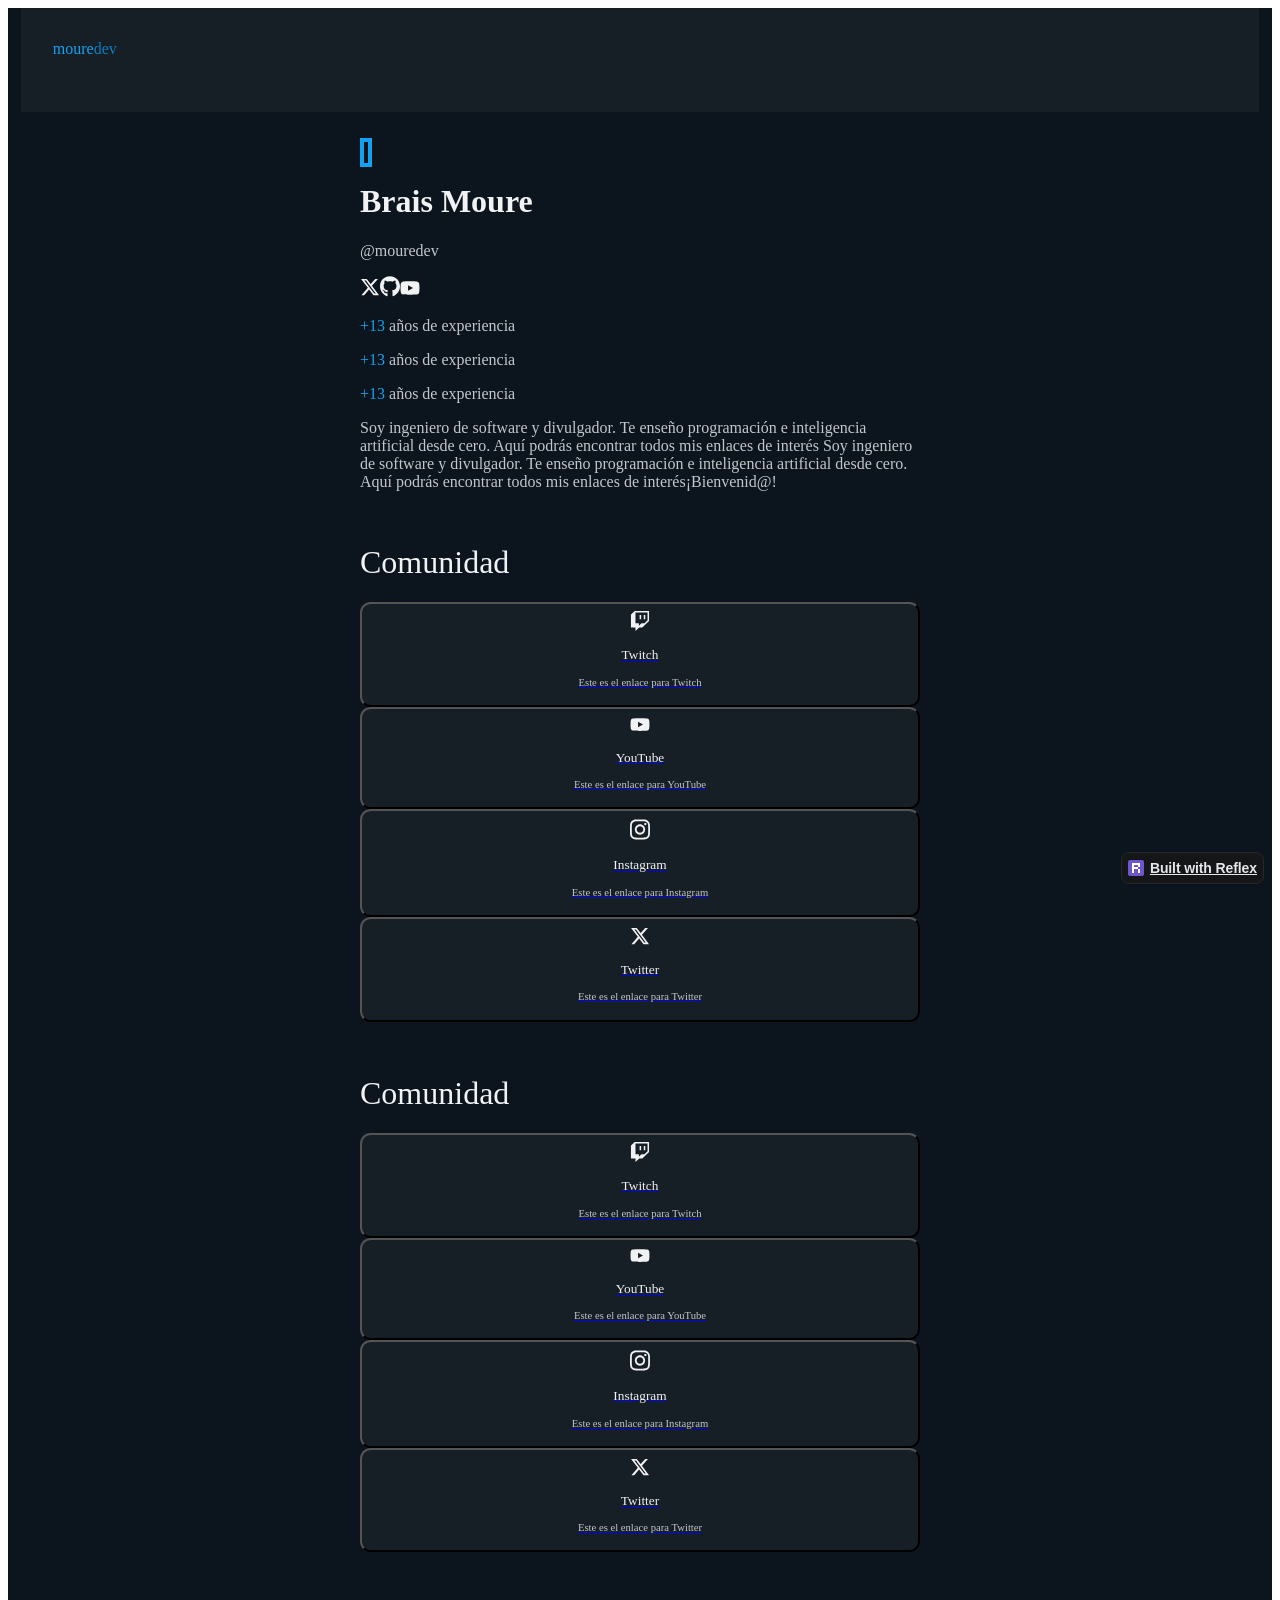
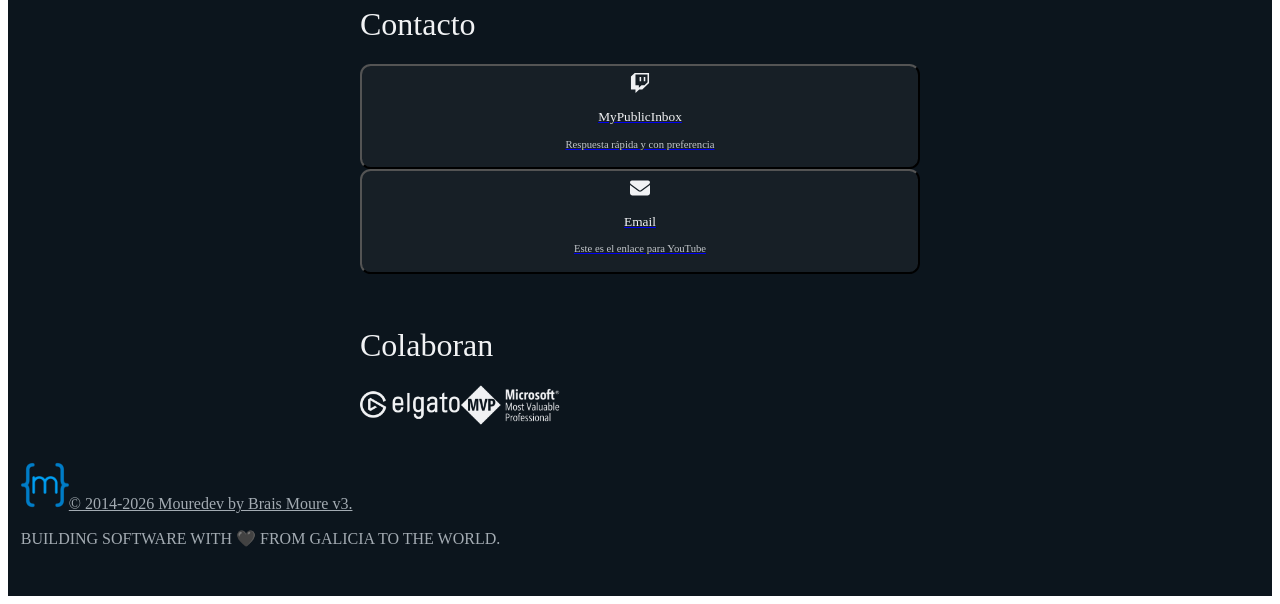
==== public/index.html @ d00608e5 "terminado frontend" ====
<!DOCTYPE html><html lang="en"><head><meta charSet="utf-8"/><meta content="width=device-width, initial-scale=1" name="viewport"/><link rel="preload" as="image" href="icons/x.svg"/><link rel="preload" as="image" href="icons/github.svg"/><link rel="preload" as="image" href="icons/youtube.svg"/><link rel="preload" as="image" href="icons/twitch.svg"/><link rel="preload" as="image" href="icons/instagram.svg"/><link rel="preload" as="image" href="icons/email.svg"/><link rel="preload" as="image" href="elgato.png"/><link rel="preload" as="image" href="mvp.png"/><link rel="preload" as="image" href="favicon.ico"/><title>MoureDev | Te enseño programación y desarrollo de software</title><meta content="Soy ingeniero de software y divulgador. Te enseño programación e inteligencia artificial desde cero. Aquí podrás encontrar todos mis enlaces de interés ¡Bienvenid@!" name="description"/><meta content="avatar.jpg" property="og:image"/><link rel="modulepreload" href="/assets/manifest-de9498f1.js"/><link rel="modulepreload" href="/assets/entry.client-BspSxdqQ.js"/><link rel="modulepreload" href="/assets/rolldown-runtime-QTnfLwEv.js"/><link rel="modulepreload" href="/assets/chunk-5KNZJZUH-q9CrfzJj.js"/><link rel="modulepreload" href="/assets/react-dom-BMLdQIDf.js"/><link rel="modulepreload" href="/assets/root-DQnxYzXr.js"/><link rel="modulepreload" href="/assets/reflex-env-BVGF6eGS.js"/><link rel="modulepreload" href="/assets/emotion-react.browser.esm-bMFs3m-n.js"/><link rel="modulepreload" href="/assets/esm-BEdqOFcd.js"/><link rel="modulepreload" href="/assets/_index-Cy2AO0eD.js"/><script>
// Only run in browser environment, not during SSR
if (typeof document !== 'undefined') {
    try {
        const theme = localStorage.getItem("theme") || 'system';
        const systemPreference = window.matchMedia("(prefers-color-scheme: dark)").matches ? "dark" : "light";
        const resolvedTheme = theme === "system" ? systemPreference : theme;

        // Apply theme immediately - blocks until complete
        // Use classList to avoid overwriting other classes
        document.documentElement.classList.remove("light", "dark");
        document.documentElement.classList.add(resolvedTheme);
        document.documentElement.style.colorScheme = resolvedTheme;

    } catch (e) {
        // Fallback to system preference on any error (resolve "system" to actual theme)
        const fallbackTheme = window.matchMedia("(prefers-color-scheme: dark)").matches ? "dark" : "light";
        document.documentElement.classList.remove("light", "dark");
        document.documentElement.classList.add(fallbackTheme);
        document.documentElement.style.colorScheme = fallbackTheme;
    }
}
</script><link href="/assets/__reflex_global_styles-RSIGt8oS.css" rel="stylesheet" type="text/css"/></head><body><section aria-label="Notifications alt+T" tabindex="-1" aria-live="polite" aria-relevant="additions text" aria-atomic="false"></section><style data-emotion="css sc79js">.css-sc79js{font-family:Poppins;--default-font-family:Poppins;font-weight:300;background-color:#0C151D;}</style><div data-is-root-theme="true" data-accent-color="blue" data-gray-color="slate" data-has-background="true" data-panel-background="translucent" data-radius="medium" data-scaling="100%" class="radix-themes css-sc79js"><style data-emotion="css 17rg0dp">.css-17rg0dp{position:fixed;width:100vw;height:0;}</style><div title="Connection Error: " class="css-17rg0dp"></div><style data-emotion="css 1ws4qe0">.css-1ws4qe0{padding-bottom:2em;-webkit-padding-start:0.8em;padding-inline-start:0.8em;-webkit-padding-end:0.8em;padding-inline-end:0.8em;}</style><div class="rt-Box css-1ws4qe0"><style data-emotion="css 1q0523c">.css-1q0523c{position:-webkit-sticky;position:sticky;background:#171F26;-webkit-padding-start:2em;padding-inline-start:2em;-webkit-padding-end:2em;padding-inline-end:2em;padding-top:1em;padding-bottom:1em;z-index:999;top:0;}</style><div class="rt-Flex rt-r-fd-row rt-r-ai-start rt-r-gap-3 rx-Stack css-1q0523c"><style data-emotion="css 9vaekg">.css-9vaekg{height:40px;color:#14A1F0;font-family:Comfortaa;--default-font-family:Comfortaa;-font-weight:500;}</style><p class="rt-Text rt-r-size-7 css-9vaekg">moure<style data-emotion="css 1sjv5kl">.css-1sjv5kl{color:#087ec4;}</style><span class="rt-Text css-1sjv5kl">dev</span></p></div><style data-emotion="css gmuwbf">.css-gmuwbf{display:-webkit-box;display:-webkit-flex;display:-ms-flexbox;display:flex;-webkit-align-items:center;-webkit-box-align:center;-ms-flex-align:center;align-items:center;-webkit-box-pack:center;-ms-flex-pack:center;-webkit-justify-content:center;justify-content:center;}</style><div class="rt-Flex css-gmuwbf"><style data-emotion="css fu7hxh">.css-fu7hxh{max-width:560px;width:100%;margin-top:2em;margin-bottom:2em;}</style><div class="rt-Flex rt-r-fd-column rt-r-ai-center rt-r-gap-3 rx-Stack css-fu7hxh"><div class="rt-Flex rt-r-fd-column rt-r-ai-start rt-r-gap-6 rx-Stack"><div class="rt-Flex rt-r-fd-row rt-r-ai-start rt-r-gap-7 rx-Stack"><style data-emotion="css 1ub91lw">.css-1ub91lw{padding:2px;border:4px solid;border-color:#14A1F0;}</style><span data-accent-color="" data-radius="full" class="rt-reset rt-AvatarRoot rt-r-size-6 rt-variant-soft css-1ub91lw"><span class="rt-AvatarFallback"></span></span><div class="rt-Flex rt-r-fd-column rt-r-ai-start rt-r-gap-3 rx-Stack"><style data-emotion="css ij8mx2">.css-ij8mx2{color:#F1F2F4;}</style><h1 class="rt-Heading rt-r-size-4 css-ij8mx2">Brais Moure</h1><style data-emotion="css 1kekup0">.css-1kekup0{margin-top:0px!important;color:#C3C7CB;}</style><p class="rt-Text css-1kekup0">@mouredev</p><div class="rt-Flex rt-r-fd-row rt-r-ai-start rt-r-gap-3 rx-Stack"><style data-emotion="css 1macts">.css-1macts:hover{color:var(--accent-8);}</style><a data-accent-color="" class="rt-Text rt-reset rt-Link rt-underline-auto css-1macts" href="https://twitter.com/mouredev" target="_blank"><style data-emotion="css nst5od">.css-nst5od{width:20px;height:auto;}</style><img alt="imagen del logotipo de la plicación." src="icons/x.svg" class="css-nst5od"/></a><a data-accent-color="" class="rt-Text rt-reset rt-Link rt-underline-auto css-1macts" href="https://github.com/mouredev" target="_blank"><img alt="imagen del logotipo de la plicación." src="icons/github.svg" class="css-nst5od"/></a><a data-accent-color="" class="rt-Text rt-reset rt-Link rt-underline-auto css-1macts" href="https://www.youtube.com/@mouredev" target="_blank"><img alt="imagen del logotipo de la plicación." src="icons/youtube.svg" class="css-nst5od"/></a></div></div></div><style data-emotion="css 8atqhb">.css-8atqhb{width:100%;}</style><div class="rt-Flex css-8atqhb"><style data-emotion="css 9psg8f">.css-9psg8f{color:#14A1F0;}</style><p class="rt-Text rt-r-size-3 css-9psg8f">+13<style data-emotion="css 59bou0">.css-59bou0{color:#C3C7CB;}</style><span class="rt-Text rt-r-size-2 css-59bou0"> años de experiencia</span></p><style data-emotion="css 17xejub">.css-17xejub{-webkit-flex:1;-ms-flex:1;flex:1;justify-self:stretch;-webkit-align-self:stretch;-ms-flex-item-align:stretch;align-self:stretch;}</style><div class="rt-Flex css-17xejub"></div><p class="rt-Text rt-r-size-3 css-9psg8f">+13<span class="rt-Text rt-r-size-2 css-59bou0"> años de experiencia</span></p><div class="rt-Flex css-17xejub"></div><p class="rt-Text rt-r-size-3 css-9psg8f">+13<span class="rt-Text rt-r-size-2 css-59bou0"> años de experiencia</span></p></div><p class="rt-Text css-59bou0">Soy ingeniero de software y divulgador. Te enseño programación e inteligencia artificial desde cero. Aquí podrás encontrar todos mis enlaces de interés Soy ingeniero de software y divulgador. Te enseño programación e inteligencia artificial desde cero. Aquí podrás encontrar todos mis enlaces de interés¡Bienvenid@!</p></div><div class="rt-Flex rt-r-fd-column rt-r-ai-center rt-r-gap-3 rx-Stack css-8atqhb"><style data-emotion="css 1fg3kue">.css-1fg3kue{font-family:Poppins;--default-font-family:Poppins;font-weight:500;width:100%;padding-top:1em;color:#F1F2F4;align:left;}</style><h1 class="rt-Heading rt-r-size-5 css-1fg3kue">Comunidad</h1><style data-emotion="css tzctta">.css-tzctta{width:100%;}.css-tzctta:hover{color:var(--accent-8);}</style><a data-accent-color="" class="rt-Text rt-reset rt-Link rt-underline-auto css-tzctta" href="https://twitch.tv" target="_blank"><style data-emotion="css tbethx">.css-tbethx{width:100%;height:100%;display:block;padding:0.5em;border-radius:0.8em;background-color:#171F26;}.css-tbethx:hover{background-color:#087ec4;}</style><button data-accent-color="" class="rt-reset rt-BaseButton rt-r-size-2 rt-variant-solid rt-Button css-tbethx"><div class="rt-Flex rt-r-fd-row rt-r-ai-center rt-r-gap-3 rx-Stack"><img alt="imagen del logotipo de la aplicación." src="icons/twitch.svg" class="css-nst5od"/><div class="rt-Flex rt-r-fd-column rt-r-ai-start rt-r-gap-0 rx-Stack"><style data-emotion="css 124rnma">.css-124rnma{font-family:Poppins;--default-font-family:Poppins;font-weight:500;font-size:1em;color:#F1F2F4;}</style><p class="rt-Text css-124rnma">Twitch</p><style data-emotion="css 16o7skf">.css-16o7skf{font-family:Poppins;--default-font-family:Poppins;font-weight:300;font-size:0.8em;color:#C3C7CB;}</style><p class="rt-Text css-16o7skf">Este es el enlace para Twitch</p></div></div></button></a><a data-accent-color="" class="rt-Text rt-reset rt-Link rt-underline-auto css-tzctta" href="https://youtube.com" target="_blank"><button data-accent-color="" class="rt-reset rt-BaseButton rt-r-size-2 rt-variant-solid rt-Button css-tbethx"><div class="rt-Flex rt-r-fd-row rt-r-ai-center rt-r-gap-3 rx-Stack"><img alt="imagen del logotipo de la aplicación." src="icons/youtube.svg" class="css-nst5od"/><div class="rt-Flex rt-r-fd-column rt-r-ai-start rt-r-gap-0 rx-Stack"><p class="rt-Text css-124rnma">YouTube</p><p class="rt-Text css-16o7skf">Este es el enlace para YouTube</p></div></div></button></a><a data-accent-color="" class="rt-Text rt-reset rt-Link rt-underline-auto css-tzctta" href="https://instagram.com" target="_blank"><button data-accent-color="" class="rt-reset rt-BaseButton rt-r-size-2 rt-variant-solid rt-Button css-tbethx"><div class="rt-Flex rt-r-fd-row rt-r-ai-center rt-r-gap-3 rx-Stack"><img alt="imagen del logotipo de la aplicación." src="icons/instagram.svg" class="css-nst5od"/><div class="rt-Flex rt-r-fd-column rt-r-ai-start rt-r-gap-0 rx-Stack"><p class="rt-Text css-124rnma">Instagram</p><p class="rt-Text css-16o7skf">Este es el enlace para Instagram</p></div></div></button></a><a data-accent-color="" class="rt-Text rt-reset rt-Link rt-underline-auto css-tzctta" href="https://twitter.com" target="_blank"><button data-accent-color="" class="rt-reset rt-BaseButton rt-r-size-2 rt-variant-solid rt-Button css-tbethx"><div class="rt-Flex rt-r-fd-row rt-r-ai-center rt-r-gap-3 rx-Stack"><img alt="imagen del logotipo de la aplicación." src="icons/x.svg" class="css-nst5od"/><div class="rt-Flex rt-r-fd-column rt-r-ai-start rt-r-gap-0 rx-Stack"><p class="rt-Text css-124rnma">Twitter</p><p class="rt-Text css-16o7skf">Este es el enlace para Twitter</p></div></div></button></a><h1 class="rt-Heading rt-r-size-5 css-1fg3kue">Comunidad</h1><a data-accent-color="" class="rt-Text rt-reset rt-Link rt-underline-auto css-tzctta" href="https://twitch.tv" target="_blank"><button data-accent-color="" class="rt-reset rt-BaseButton rt-r-size-2 rt-variant-solid rt-Button css-tbethx"><div class="rt-Flex rt-r-fd-row rt-r-ai-center rt-r-gap-3 rx-Stack"><img alt="imagen del logotipo de la aplicación." src="icons/twitch.svg" class="css-nst5od"/><div class="rt-Flex rt-r-fd-column rt-r-ai-start rt-r-gap-0 rx-Stack"><p class="rt-Text css-124rnma">Twitch</p><p class="rt-Text css-16o7skf">Este es el enlace para Twitch</p></div></div></button></a><a data-accent-color="" class="rt-Text rt-reset rt-Link rt-underline-auto css-tzctta" href="https://youtube.com" target="_blank"><button data-accent-color="" class="rt-reset rt-BaseButton rt-r-size-2 rt-variant-solid rt-Button css-tbethx"><div class="rt-Flex rt-r-fd-row rt-r-ai-center rt-r-gap-3 rx-Stack"><img alt="imagen del logotipo de la aplicación." src="icons/youtube.svg" class="css-nst5od"/><div class="rt-Flex rt-r-fd-column rt-r-ai-start rt-r-gap-0 rx-Stack"><p class="rt-Text css-124rnma">YouTube</p><p class="rt-Text css-16o7skf">Este es el enlace para YouTube</p></div></div></button></a><a data-accent-color="" class="rt-Text rt-reset rt-Link rt-underline-auto css-tzctta" href="https://instagram.com" target="_blank"><button data-accent-color="" class="rt-reset rt-BaseButton rt-r-size-2 rt-variant-solid rt-Button css-tbethx"><div class="rt-Flex rt-r-fd-row rt-r-ai-center rt-r-gap-3 rx-Stack"><img alt="imagen del logotipo de la aplicación." src="icons/instagram.svg" class="css-nst5od"/><div class="rt-Flex rt-r-fd-column rt-r-ai-start rt-r-gap-0 rx-Stack"><p class="rt-Text css-124rnma">Instagram</p><p class="rt-Text css-16o7skf">Este es el enlace para Instagram</p></div></div></button></a><a data-accent-color="" class="rt-Text rt-reset rt-Link rt-underline-auto css-tzctta" href="https://twitter.com" target="_blank"><button data-accent-color="" class="rt-reset rt-BaseButton rt-r-size-2 rt-variant-solid rt-Button css-tbethx"><div class="rt-Flex rt-r-fd-row rt-r-ai-center rt-r-gap-3 rx-Stack"><img alt="imagen del logotipo de la aplicación." src="icons/x.svg" class="css-nst5od"/><div class="rt-Flex rt-r-fd-column rt-r-ai-start rt-r-gap-0 rx-Stack"><p class="rt-Text css-124rnma">Twitter</p><p class="rt-Text css-16o7skf">Este es el enlace para Twitter</p></div></div></button></a><h1 class="rt-Heading rt-r-size-5 css-1fg3kue">Contacto</h1><a data-accent-color="" class="rt-Text rt-reset rt-Link rt-underline-auto css-tzctta" href="https://twitch.tv" target="_blank"><button data-accent-color="" class="rt-reset rt-BaseButton rt-r-size-2 rt-variant-solid rt-Button css-tbethx"><div class="rt-Flex rt-r-fd-row rt-r-ai-center rt-r-gap-3 rx-Stack"><img alt="imagen del logotipo de la aplicación." src="icons/twitch.svg" class="css-nst5od"/><div class="rt-Flex rt-r-fd-column rt-r-ai-start rt-r-gap-0 rx-Stack"><p class="rt-Text css-124rnma">MyPublicInbox</p><p class="rt-Text css-16o7skf">Respuesta rápida y con preferencia</p></div></div></button></a><a data-accent-color="" class="rt-Text rt-reset rt-Link rt-underline-auto css-tzctta" href="https://youtube.com" target="_blank"><button data-accent-color="" class="rt-reset rt-BaseButton rt-r-size-2 rt-variant-solid rt-Button css-tbethx"><div class="rt-Flex rt-r-fd-row rt-r-ai-center rt-r-gap-3 rx-Stack"><img alt="imagen del logotipo de la aplicación." src="icons/email.svg" class="css-nst5od"/><div class="rt-Flex rt-r-fd-column rt-r-ai-start rt-r-gap-0 rx-Stack"><p class="rt-Text css-124rnma">Email</p><p class="rt-Text css-16o7skf">Este es el enlace para YouTube</p></div></div></button></a></div><div class="rt-Flex rt-r-fd-column rt-r-ai-start rt-r-gap-3 rx-Stack css-8atqhb"><h1 class="rt-Heading rt-r-size-5 css-1fg3kue">Colaboran</h1><div class="rt-Flex rt-r-fd-row rt-r-ai-start rt-r-gap-5 rx-Stack"><a data-accent-color="" class="rt-Text rt-reset rt-Link rt-underline-auto css-1macts" href="https://www.google.com/finance/beta?utm_source=pwa&amp;lfhs=2" target="_blank"><style data-emotion="css v7v99c">.css-v7v99c{width:100px;}</style><img alt="Sponsor" src="elgato.png" class="css-v7v99c"/></a><a data-accent-color="" class="rt-Text rt-reset rt-Link rt-underline-auto css-1macts" href="https://www.google.com/finance/beta?utm_source=pwa&amp;lfhs=2" target="_blank"><img alt="Sponsor" src="mvp.png" class="css-v7v99c"/></a></div></div></div></div><style data-emotion="css 16trzu6">.css-16trzu6{color:#A3ABB2;}</style><div class="rt-Flex rt-r-fd-column rt-r-ai-center rt-r-gap-3 rx-Stack css-16trzu6"><img alt="icono. Una &#x27;m&#x27; entre llaves." src="favicon.ico"/><style data-emotion="css 1ul8jmd">.css-1ul8jmd{color:#A3ABB2;}.css-1ul8jmd:hover{color:var(--accent-8);}</style><a data-accent-color="" class="rt-Text rt-reset rt-Link rt-r-size-2 rt-underline-auto css-1ul8jmd" href="https://mouredev.com" target="_blank">© 2014-2026 Mouredev by Brais Moure v3.</a><p class="rt-Text rt-r-size-2">BUILDING SOFTWARE WITH 🖤 FROM GALICIA TO THE WORLD.</p></div></div><style data-emotion="css 1qwptgo">.css-1qwptgo{position:fixed;bottom:1rem;right:1rem;display:-webkit-box;display:-webkit-flex;display:-ms-flexbox;display:flex;-webkit-flex-direction:row;-ms-flex-direction:row;flex-direction:row;gap:0.375rem;-webkit-align-items:center;-webkit-box-align:center;-ms-flex-align:center;align-items:center;width:auto;border-radius:0.5rem;color:#E5E7EB;border:1px solid #27282B;background-color:#151618;padding:0.375rem;-webkit-transition:background-color 0.2s ease-in-out;transition:background-color 0.2s ease-in-out;box-shadow:0 1px 2px 0 rgba(0, 0, 0, 0.05);z-index:9998;cursor:pointer;align:center;text-align:center;}</style><a href="https://reflex.dev" target="_blank" class="css-1qwptgo"><style data-emotion="css 1wzg22f">.css-1wzg22f{fill:white;view-box:0 0 16 16;}</style><svg height="16" width="16" xmlns="http://www.w3.org/2000/svg" class="css-1wzg22f"><style data-emotion="css bnqfad">.css-bnqfad{fill:#6E56CF;}</style><rect height="16" rx="2" width="16" class="css-bnqfad"></rect><style data-emotion="css j4aqsr">.css-j4aqsr{fill:white;}</style><path d="M10 9V13H12V9H10Z" class="css-j4aqsr"></path><path d="M4 3V13H6V9H10V7H6V5H10V7H12V3H4Z" class="css-j4aqsr"></path></svg><style data-emotion="css 1v8fzbk">@media screen and (min-width: 0){.css-1v8fzbk{display:none;}}@media screen and (min-width: 30em){.css-1v8fzbk{display:none;}}@media screen and (min-width: 48em){.css-1v8fzbk{display:none;}}@media screen and (min-width: 62em){.css-1v8fzbk{display:block;}}</style><div class="css-1v8fzbk"><style data-emotion="css vq6poo">.css-vq6poo{color:var(--slate-1);font-weight:600;font-family:'Instrument Sans',sans-serif;--default-font-family:'Instrument Sans',sans-serif;font-size:0.875rem;line-height:1rem;letter-spacing:-0.00656rem;}</style><span class="css-vq6poo">Built with Reflex</span></div></a></div><script>((storageKey2, restoreKey) => {
    if (!window.history.state || !window.history.state.key) {
      let key = Math.random().toString(32).slice(2);
      window.history.replaceState({ key }, "");
    }
    try {
      let positions = JSON.parse(sessionStorage.getItem(storageKey2) || "{}");
      let storedY = positions[restoreKey || window.history.state.key];
      if (typeof storedY === "number") {
        window.scrollTo(0, storedY);
      }
    } catch (error) {
      console.error(error);
      sessionStorage.removeItem(storageKey2);
    }
  })("react-router-scroll-positions", null)</script><script>window.__reactRouterContext = {"basename":"/","future":{"unstable_optimizeDeps":true,"v8_passThroughRequests":false,"unstable_trailingSlashAwareDataRequests":false,"unstable_previewServerPrerendering":false,"v8_middleware":false,"v8_splitRouteModules":false,"v8_viteEnvironmentApi":false},"routeDiscovery":{"mode":"initial"},"ssr":false,"isSpaMode":false};window.__reactRouterContext.stream = new ReadableStream({start(controller){window.__reactRouterContext.streamController = controller;}}).pipeThrough(new TextEncoderStream());</script><script type="module" async="">import "/assets/manifest-de9498f1.js";
import * as route0 from "/assets/root-DQnxYzXr.js";
import * as route1 from "/assets/_index-Cy2AO0eD.js";
  
  window.__reactRouterRouteModules = {"root":route0,"routes/_index":route1};

import("/assets/entry.client-BspSxdqQ.js");</script><!--$?--><template id="B:0"></template><!--/$--><script id="_R_">requestAnimationFrame(function(){$RT=performance.now()});</script><div hidden id="S:0"><script>window.__reactRouterContext.streamController.enqueue("[{\"_1\":2,\"_3\":-5,\"_4\":-5},\"loaderData\",{},\"actionData\",\"errors\"]\n");</script><!--$?--><template id="B:1"></template><!--/$--></div><script>$RB=[];$RV=function(a){$RT=performance.now();for(var b=0;b<a.length;b+=2){var c=a[b],e=a[b+1];null!==e.parentNode&&e.parentNode.removeChild(e);var f=c.parentNode;if(f){var g=c.previousSibling,h=0;do{if(c&&8===c.nodeType){var d=c.data;if("/$"===d||"/&"===d)if(0===h)break;else h--;else"$"!==d&&"$?"!==d&&"$~"!==d&&"$!"!==d&&"&"!==d||h++}d=c.nextSibling;f.removeChild(c);c=d}while(c);for(;e.firstChild;)f.insertBefore(e.firstChild,c);g.data="$";g._reactRetry&&requestAnimationFrame(g._reactRetry)}}a.length=0};
$RC=function(a,b){if(b=document.getElementById(b))(a=document.getElementById(a))?(a.previousSibling.data="$~",$RB.push(a,b),2===$RB.length&&("number"!==typeof $RT?requestAnimationFrame($RV.bind(null,$RB)):(a=performance.now(),setTimeout($RV.bind(null,$RB),2300>a&&2E3<a?2300-a:$RT+300-a)))):b.parentNode.removeChild(b)};$RC("B:0","S:0")</script><div hidden id="S:1"><script>window.__reactRouterContext.streamController.close();</script></div><script>$RC("B:1","S:1")</script></body></html>
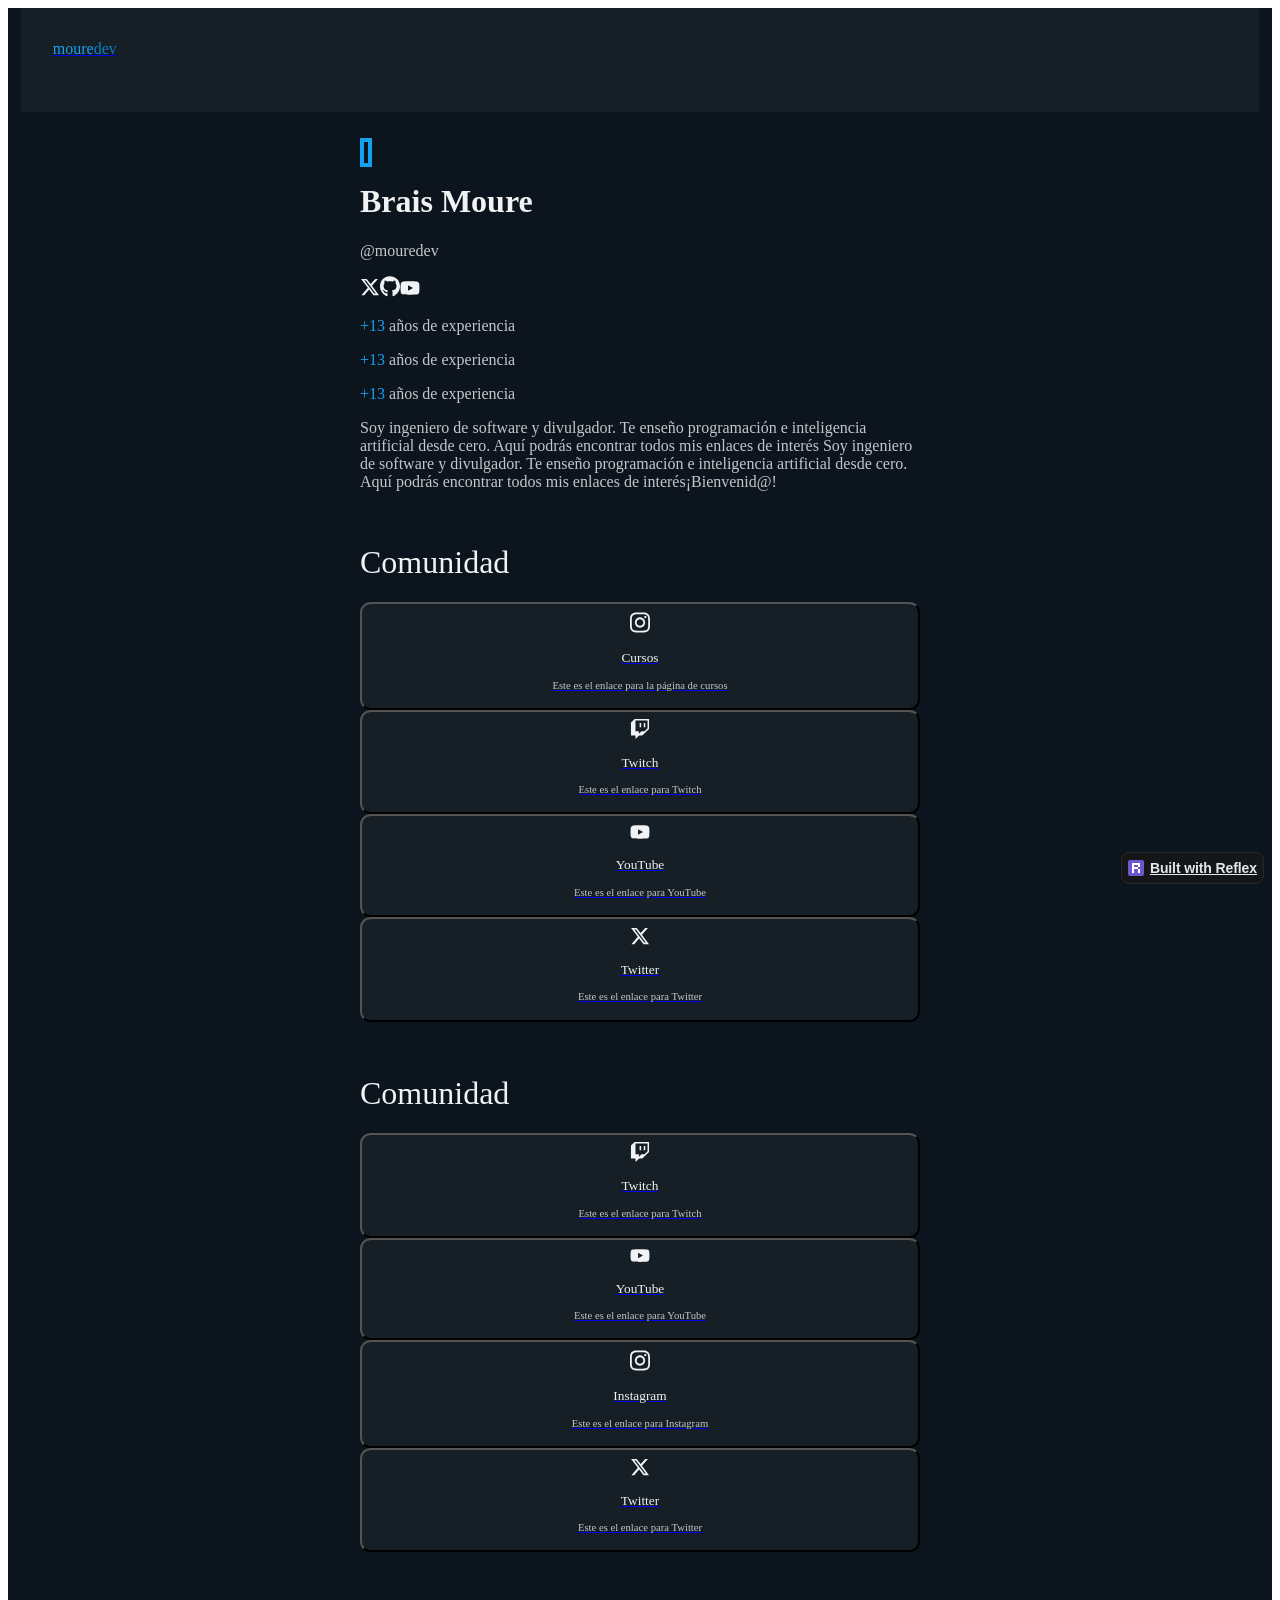
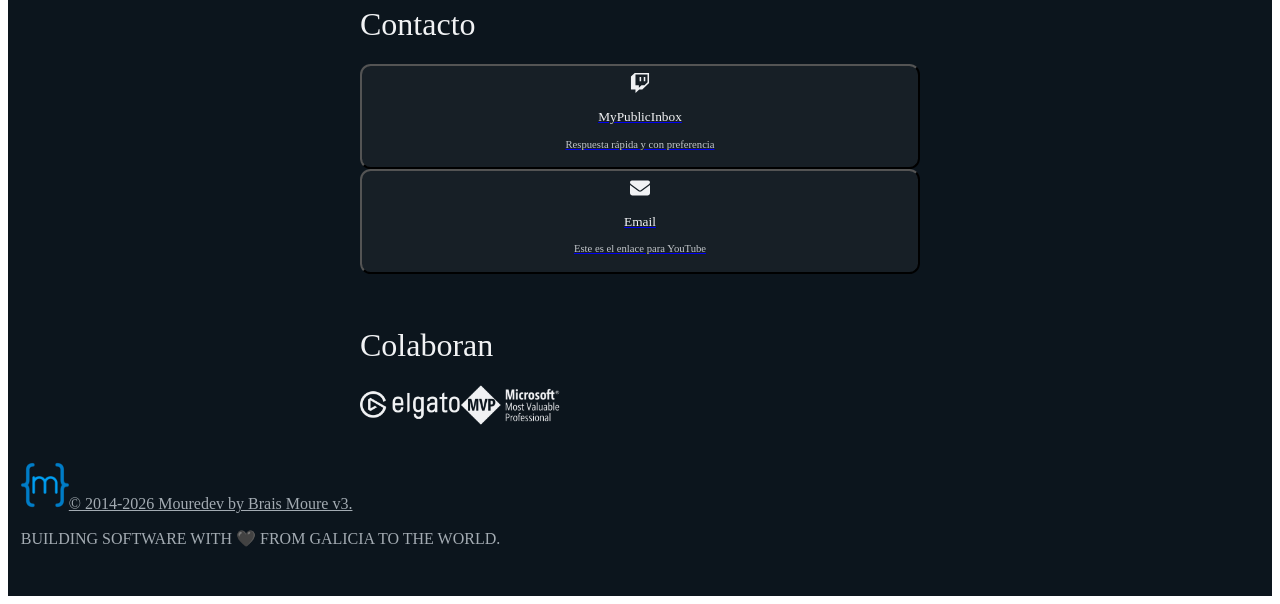
==== commit 89a91768: "actualizar public" ====
--- a/public/index.html
+++ b/public/index.html
@@ -1,4 +1,4 @@
-<!DOCTYPE html><html lang="en"><head><meta charSet="utf-8"/><meta content="width=device-width, initial-scale=1" name="viewport"/><link rel="preload" as="image" href="icons/x.svg"/><link rel="preload" as="image" href="icons/github.svg"/><link rel="preload" as="image" href="icons/youtube.svg"/><link rel="preload" as="image" href="icons/twitch.svg"/><link rel="preload" as="image" href="icons/instagram.svg"/><link rel="preload" as="image" href="icons/email.svg"/><link rel="preload" as="image" href="elgato.png"/><link rel="preload" as="image" href="mvp.png"/><link rel="preload" as="image" href="favicon.ico"/><title>MoureDev | Te enseño programación y desarrollo de software</title><meta content="Soy ingeniero de software y divulgador. Te enseño programación e inteligencia artificial desde cero. Aquí podrás encontrar todos mis enlaces de interés ¡Bienvenid@!" name="description"/><meta content="avatar.jpg" property="og:image"/><link rel="modulepreload" href="/assets/manifest-de9498f1.js"/><link rel="modulepreload" href="/assets/entry.client-BspSxdqQ.js"/><link rel="modulepreload" href="/assets/rolldown-runtime-QTnfLwEv.js"/><link rel="modulepreload" href="/assets/chunk-5KNZJZUH-q9CrfzJj.js"/><link rel="modulepreload" href="/assets/react-dom-BMLdQIDf.js"/><link rel="modulepreload" href="/assets/root-DQnxYzXr.js"/><link rel="modulepreload" href="/assets/reflex-env-BVGF6eGS.js"/><link rel="modulepreload" href="/assets/emotion-react.browser.esm-bMFs3m-n.js"/><link rel="modulepreload" href="/assets/esm-BEdqOFcd.js"/><link rel="modulepreload" href="/assets/_index-Cy2AO0eD.js"/><script>
+<!DOCTYPE html><html lang="en"><head><meta charSet="utf-8"/><meta content="width=device-width, initial-scale=1" name="viewport"/><link rel="preload" as="image" href="icons/x.svg"/><link rel="preload" as="image" href="icons/github.svg"/><link rel="preload" as="image" href="icons/youtube.svg"/><link rel="preload" as="image" href="icons/instagram.svg"/><link rel="preload" as="image" href="icons/twitch.svg"/><link rel="preload" as="image" href="icons/email.svg"/><link rel="preload" as="image" href="elgato.png"/><link rel="preload" as="image" href="mvp.png"/><link rel="preload" as="image" href="favicon.ico"/><title>MoureDev | Te enseño programación y desarrollo de software</title><meta content="Soy ingeniero de software y divulgador. Te enseño programación e inteligencia artificial desde cero. Aquí podrás encontrar todos mis enlaces de interés ¡Bienvenid@!" name="description"/><meta content="https://moure.dev/preview.jpg" property="og:image"/><meta content="MoureDev | Te enseño programación y desarrollo de software" name="og:title"/><meta content="Soy ingeniero de software y divulgador. Te enseño programación e inteligencia artificial desde cero. Aquí podrás encontrar todos mis enlaces de interés ¡Bienvenid@!" name="og:description"/><meta content="website" name="og:type"/><meta content="https://moure.dev/preview.jpg" name="og:image"/><meta content="summary_large_image" name="twitter:card"/><meta content="@mouredev" name="twitter:site"/><link rel="modulepreload" href="/assets/manifest-66c0ffdc.js"/><link rel="modulepreload" href="/assets/entry.client-BspSxdqQ.js"/><link rel="modulepreload" href="/assets/rolldown-runtime-QTnfLwEv.js"/><link rel="modulepreload" href="/assets/chunk-5KNZJZUH-q9CrfzJj.js"/><link rel="modulepreload" href="/assets/react-dom-BMLdQIDf.js"/><link rel="modulepreload" href="/assets/root-CfQa4RQf.js"/><link rel="modulepreload" href="/assets/reflex-env-BVGF6eGS.js"/><link rel="modulepreload" href="/assets/emotion-react.browser.esm-bMFs3m-n.js"/><link rel="modulepreload" href="/assets/esm-DRmtFLOg.js"/><link rel="modulepreload" href="/assets/_index-B3T1a1RI.js"/><link rel="modulepreload" href="/assets/Helmet-DPQVYd9B.js"/><script>
 // Only run in browser environment, not during SSR
 if (typeof document !== 'undefined') {
     try {
@@ -20,7 +20,7 @@
         document.documentElement.style.colorScheme = fallbackTheme;
     }
 }
-</script><link href="/assets/__reflex_global_styles-RSIGt8oS.css" rel="stylesheet" type="text/css"/></head><body><section aria-label="Notifications alt+T" tabindex="-1" aria-live="polite" aria-relevant="additions text" aria-atomic="false"></section><style data-emotion="css sc79js">.css-sc79js{font-family:Poppins;--default-font-family:Poppins;font-weight:300;background-color:#0C151D;}</style><div data-is-root-theme="true" data-accent-color="blue" data-gray-color="slate" data-has-background="true" data-panel-background="translucent" data-radius="medium" data-scaling="100%" class="radix-themes css-sc79js"><style data-emotion="css 17rg0dp">.css-17rg0dp{position:fixed;width:100vw;height:0;}</style><div title="Connection Error: " class="css-17rg0dp"></div><style data-emotion="css 1ws4qe0">.css-1ws4qe0{padding-bottom:2em;-webkit-padding-start:0.8em;padding-inline-start:0.8em;-webkit-padding-end:0.8em;padding-inline-end:0.8em;}</style><div class="rt-Box css-1ws4qe0"><style data-emotion="css 1q0523c">.css-1q0523c{position:-webkit-sticky;position:sticky;background:#171F26;-webkit-padding-start:2em;padding-inline-start:2em;-webkit-padding-end:2em;padding-inline-end:2em;padding-top:1em;padding-bottom:1em;z-index:999;top:0;}</style><div class="rt-Flex rt-r-fd-row rt-r-ai-start rt-r-gap-3 rx-Stack css-1q0523c"><style data-emotion="css 9vaekg">.css-9vaekg{height:40px;color:#14A1F0;font-family:Comfortaa;--default-font-family:Comfortaa;-font-weight:500;}</style><p class="rt-Text rt-r-size-7 css-9vaekg">moure<style data-emotion="css 1sjv5kl">.css-1sjv5kl{color:#087ec4;}</style><span class="rt-Text css-1sjv5kl">dev</span></p></div><style data-emotion="css gmuwbf">.css-gmuwbf{display:-webkit-box;display:-webkit-flex;display:-ms-flexbox;display:flex;-webkit-align-items:center;-webkit-box-align:center;-ms-flex-align:center;align-items:center;-webkit-box-pack:center;-ms-flex-pack:center;-webkit-justify-content:center;justify-content:center;}</style><div class="rt-Flex css-gmuwbf"><style data-emotion="css fu7hxh">.css-fu7hxh{max-width:560px;width:100%;margin-top:2em;margin-bottom:2em;}</style><div class="rt-Flex rt-r-fd-column rt-r-ai-center rt-r-gap-3 rx-Stack css-fu7hxh"><div class="rt-Flex rt-r-fd-column rt-r-ai-start rt-r-gap-6 rx-Stack"><div class="rt-Flex rt-r-fd-row rt-r-ai-start rt-r-gap-7 rx-Stack"><style data-emotion="css 1ub91lw">.css-1ub91lw{padding:2px;border:4px solid;border-color:#14A1F0;}</style><span data-accent-color="" data-radius="full" class="rt-reset rt-AvatarRoot rt-r-size-6 rt-variant-soft css-1ub91lw"><span class="rt-AvatarFallback"></span></span><div class="rt-Flex rt-r-fd-column rt-r-ai-start rt-r-gap-3 rx-Stack"><style data-emotion="css ij8mx2">.css-ij8mx2{color:#F1F2F4;}</style><h1 class="rt-Heading rt-r-size-4 css-ij8mx2">Brais Moure</h1><style data-emotion="css 1kekup0">.css-1kekup0{margin-top:0px!important;color:#C3C7CB;}</style><p class="rt-Text css-1kekup0">@mouredev</p><div class="rt-Flex rt-r-fd-row rt-r-ai-start rt-r-gap-3 rx-Stack"><style data-emotion="css 1macts">.css-1macts:hover{color:var(--accent-8);}</style><a data-accent-color="" class="rt-Text rt-reset rt-Link rt-underline-auto css-1macts" href="https://twitter.com/mouredev" target="_blank"><style data-emotion="css nst5od">.css-nst5od{width:20px;height:auto;}</style><img alt="imagen del logotipo de la plicación." src="icons/x.svg" class="css-nst5od"/></a><a data-accent-color="" class="rt-Text rt-reset rt-Link rt-underline-auto css-1macts" href="https://github.com/mouredev" target="_blank"><img alt="imagen del logotipo de la plicación." src="icons/github.svg" class="css-nst5od"/></a><a data-accent-color="" class="rt-Text rt-reset rt-Link rt-underline-auto css-1macts" href="https://www.youtube.com/@mouredev" target="_blank"><img alt="imagen del logotipo de la plicación." src="icons/youtube.svg" class="css-nst5od"/></a></div></div></div><style data-emotion="css 8atqhb">.css-8atqhb{width:100%;}</style><div class="rt-Flex css-8atqhb"><style data-emotion="css 9psg8f">.css-9psg8f{color:#14A1F0;}</style><p class="rt-Text rt-r-size-3 css-9psg8f">+13<style data-emotion="css 59bou0">.css-59bou0{color:#C3C7CB;}</style><span class="rt-Text rt-r-size-2 css-59bou0"> años de experiencia</span></p><style data-emotion="css 17xejub">.css-17xejub{-webkit-flex:1;-ms-flex:1;flex:1;justify-self:stretch;-webkit-align-self:stretch;-ms-flex-item-align:stretch;align-self:stretch;}</style><div class="rt-Flex css-17xejub"></div><p class="rt-Text rt-r-size-3 css-9psg8f">+13<span class="rt-Text rt-r-size-2 css-59bou0"> años de experiencia</span></p><div class="rt-Flex css-17xejub"></div><p class="rt-Text rt-r-size-3 css-9psg8f">+13<span class="rt-Text rt-r-size-2 css-59bou0"> años de experiencia</span></p></div><p class="rt-Text css-59bou0">Soy ingeniero de software y divulgador. Te enseño programación e inteligencia artificial desde cero. Aquí podrás encontrar todos mis enlaces de interés Soy ingeniero de software y divulgador. Te enseño programación e inteligencia artificial desde cero. Aquí podrás encontrar todos mis enlaces de interés¡Bienvenid@!</p></div><div class="rt-Flex rt-r-fd-column rt-r-ai-center rt-r-gap-3 rx-Stack css-8atqhb"><style data-emotion="css 1fg3kue">.css-1fg3kue{font-family:Poppins;--default-font-family:Poppins;font-weight:500;width:100%;padding-top:1em;color:#F1F2F4;align:left;}</style><h1 class="rt-Heading rt-r-size-5 css-1fg3kue">Comunidad</h1><style data-emotion="css tzctta">.css-tzctta{width:100%;}.css-tzctta:hover{color:var(--accent-8);}</style><a data-accent-color="" class="rt-Text rt-reset rt-Link rt-underline-auto css-tzctta" href="https://twitch.tv" target="_blank"><style data-emotion="css tbethx">.css-tbethx{width:100%;height:100%;display:block;padding:0.5em;border-radius:0.8em;background-color:#171F26;}.css-tbethx:hover{background-color:#087ec4;}</style><button data-accent-color="" class="rt-reset rt-BaseButton rt-r-size-2 rt-variant-solid rt-Button css-tbethx"><div class="rt-Flex rt-r-fd-row rt-r-ai-center rt-r-gap-3 rx-Stack"><img alt="imagen del logotipo de la aplicación." src="icons/twitch.svg" class="css-nst5od"/><div class="rt-Flex rt-r-fd-column rt-r-ai-start rt-r-gap-0 rx-Stack"><style data-emotion="css 124rnma">.css-124rnma{font-family:Poppins;--default-font-family:Poppins;font-weight:500;font-size:1em;color:#F1F2F4;}</style><p class="rt-Text css-124rnma">Twitch</p><style data-emotion="css 16o7skf">.css-16o7skf{font-family:Poppins;--default-font-family:Poppins;font-weight:300;font-size:0.8em;color:#C3C7CB;}</style><p class="rt-Text css-16o7skf">Este es el enlace para Twitch</p></div></div></button></a><a data-accent-color="" class="rt-Text rt-reset rt-Link rt-underline-auto css-tzctta" href="https://youtube.com" target="_blank"><button data-accent-color="" class="rt-reset rt-BaseButton rt-r-size-2 rt-variant-solid rt-Button css-tbethx"><div class="rt-Flex rt-r-fd-row rt-r-ai-center rt-r-gap-3 rx-Stack"><img alt="imagen del logotipo de la aplicación." src="icons/youtube.svg" class="css-nst5od"/><div class="rt-Flex rt-r-fd-column rt-r-ai-start rt-r-gap-0 rx-Stack"><p class="rt-Text css-124rnma">YouTube</p><p class="rt-Text css-16o7skf">Este es el enlace para YouTube</p></div></div></button></a><a data-accent-color="" class="rt-Text rt-reset rt-Link rt-underline-auto css-tzctta" href="https://instagram.com" target="_blank"><button data-accent-color="" class="rt-reset rt-BaseButton rt-r-size-2 rt-variant-solid rt-Button css-tbethx"><div class="rt-Flex rt-r-fd-row rt-r-ai-center rt-r-gap-3 rx-Stack"><img alt="imagen del logotipo de la aplicación." src="icons/instagram.svg" class="css-nst5od"/><div class="rt-Flex rt-r-fd-column rt-r-ai-start rt-r-gap-0 rx-Stack"><p class="rt-Text css-124rnma">Instagram</p><p class="rt-Text css-16o7skf">Este es el enlace para Instagram</p></div></div></button></a><a data-accent-color="" class="rt-Text rt-reset rt-Link rt-underline-auto css-tzctta" href="https://twitter.com" target="_blank"><button data-accent-color="" class="rt-reset rt-BaseButton rt-r-size-2 rt-variant-solid rt-Button css-tbethx"><div class="rt-Flex rt-r-fd-row rt-r-ai-center rt-r-gap-3 rx-Stack"><img alt="imagen del logotipo de la aplicación." src="icons/x.svg" class="css-nst5od"/><div class="rt-Flex rt-r-fd-column rt-r-ai-start rt-r-gap-0 rx-Stack"><p class="rt-Text css-124rnma">Twitter</p><p class="rt-Text css-16o7skf">Este es el enlace para Twitter</p></div></div></button></a><h1 class="rt-Heading rt-r-size-5 css-1fg3kue">Comunidad</h1><a data-accent-color="" class="rt-Text rt-reset rt-Link rt-underline-auto css-tzctta" href="https://twitch.tv" target="_blank"><button data-accent-color="" class="rt-reset rt-BaseButton rt-r-size-2 rt-variant-solid rt-Button css-tbethx"><div class="rt-Flex rt-r-fd-row rt-r-ai-center rt-r-gap-3 rx-Stack"><img alt="imagen del logotipo de la aplicación." src="icons/twitch.svg" class="css-nst5od"/><div class="rt-Flex rt-r-fd-column rt-r-ai-start rt-r-gap-0 rx-Stack"><p class="rt-Text css-124rnma">Twitch</p><p class="rt-Text css-16o7skf">Este es el enlace para Twitch</p></div></div></button></a><a data-accent-color="" class="rt-Text rt-reset rt-Link rt-underline-auto css-tzctta" href="https://youtube.com" target="_blank"><button data-accent-color="" class="rt-reset rt-BaseButton rt-r-size-2 rt-variant-solid rt-Button css-tbethx"><div class="rt-Flex rt-r-fd-row rt-r-ai-center rt-r-gap-3 rx-Stack"><img alt="imagen del logotipo de la aplicación." src="icons/youtube.svg" class="css-nst5od"/><div class="rt-Flex rt-r-fd-column rt-r-ai-start rt-r-gap-0 rx-Stack"><p class="rt-Text css-124rnma">YouTube</p><p class="rt-Text css-16o7skf">Este es el enlace para YouTube</p></div></div></button></a><a data-accent-color="" class="rt-Text rt-reset rt-Link rt-underline-auto css-tzctta" href="https://instagram.com" target="_blank"><button data-accent-color="" class="rt-reset rt-BaseButton rt-r-size-2 rt-variant-solid rt-Button css-tbethx"><div class="rt-Flex rt-r-fd-row rt-r-ai-center rt-r-gap-3 rx-Stack"><img alt="imagen del logotipo de la aplicación." src="icons/instagram.svg" class="css-nst5od"/><div class="rt-Flex rt-r-fd-column rt-r-ai-start rt-r-gap-0 rx-Stack"><p class="rt-Text css-124rnma">Instagram</p><p class="rt-Text css-16o7skf">Este es el enlace para Instagram</p></div></div></button></a><a data-accent-color="" class="rt-Text rt-reset rt-Link rt-underline-auto css-tzctta" href="https://twitter.com" target="_blank"><button data-accent-color="" class="rt-reset rt-BaseButton rt-r-size-2 rt-variant-solid rt-Button css-tbethx"><div class="rt-Flex rt-r-fd-row rt-r-ai-center rt-r-gap-3 rx-Stack"><img alt="imagen del logotipo de la aplicación." src="icons/x.svg" class="css-nst5od"/><div class="rt-Flex rt-r-fd-column rt-r-ai-start rt-r-gap-0 rx-Stack"><p class="rt-Text css-124rnma">Twitter</p><p class="rt-Text css-16o7skf">Este es el enlace para Twitter</p></div></div></button></a><h1 class="rt-Heading rt-r-size-5 css-1fg3kue">Contacto</h1><a data-accent-color="" class="rt-Text rt-reset rt-Link rt-underline-auto css-tzctta" href="https://twitch.tv" target="_blank"><button data-accent-color="" class="rt-reset rt-BaseButton rt-r-size-2 rt-variant-solid rt-Button css-tbethx"><div class="rt-Flex rt-r-fd-row rt-r-ai-center rt-r-gap-3 rx-Stack"><img alt="imagen del logotipo de la aplicación." src="icons/twitch.svg" class="css-nst5od"/><div class="rt-Flex rt-r-fd-column rt-r-ai-start rt-r-gap-0 rx-Stack"><p class="rt-Text css-124rnma">MyPublicInbox</p><p class="rt-Text css-16o7skf">Respuesta rápida y con preferencia</p></div></div></button></a><a data-accent-color="" class="rt-Text rt-reset rt-Link rt-underline-auto css-tzctta" href="https://youtube.com" target="_blank"><button data-accent-color="" class="rt-reset rt-BaseButton rt-r-size-2 rt-variant-solid rt-Button css-tbethx"><div class="rt-Flex rt-r-fd-row rt-r-ai-center rt-r-gap-3 rx-Stack"><img alt="imagen del logotipo de la aplicación." src="icons/email.svg" class="css-nst5od"/><div class="rt-Flex rt-r-fd-column rt-r-ai-start rt-r-gap-0 rx-Stack"><p class="rt-Text css-124rnma">Email</p><p class="rt-Text css-16o7skf">Este es el enlace para YouTube</p></div></div></button></a></div><div class="rt-Flex rt-r-fd-column rt-r-ai-start rt-r-gap-3 rx-Stack css-8atqhb"><h1 class="rt-Heading rt-r-size-5 css-1fg3kue">Colaboran</h1><div class="rt-Flex rt-r-fd-row rt-r-ai-start rt-r-gap-5 rx-Stack"><a data-accent-color="" class="rt-Text rt-reset rt-Link rt-underline-auto css-1macts" href="https://www.google.com/finance/beta?utm_source=pwa&amp;lfhs=2" target="_blank"><style data-emotion="css v7v99c">.css-v7v99c{width:100px;}</style><img alt="Sponsor" src="elgato.png" class="css-v7v99c"/></a><a data-accent-color="" class="rt-Text rt-reset rt-Link rt-underline-auto css-1macts" href="https://www.google.com/finance/beta?utm_source=pwa&amp;lfhs=2" target="_blank"><img alt="Sponsor" src="mvp.png" class="css-v7v99c"/></a></div></div></div></div><style data-emotion="css 16trzu6">.css-16trzu6{color:#A3ABB2;}</style><div class="rt-Flex rt-r-fd-column rt-r-ai-center rt-r-gap-3 rx-Stack css-16trzu6"><img alt="icono. Una &#x27;m&#x27; entre llaves." src="favicon.ico"/><style data-emotion="css 1ul8jmd">.css-1ul8jmd{color:#A3ABB2;}.css-1ul8jmd:hover{color:var(--accent-8);}</style><a data-accent-color="" class="rt-Text rt-reset rt-Link rt-r-size-2 rt-underline-auto css-1ul8jmd" href="https://mouredev.com" target="_blank">© 2014-2026 Mouredev by Brais Moure v3.</a><p class="rt-Text rt-r-size-2">BUILDING SOFTWARE WITH 🖤 FROM GALICIA TO THE WORLD.</p></div></div><style data-emotion="css 1qwptgo">.css-1qwptgo{position:fixed;bottom:1rem;right:1rem;display:-webkit-box;display:-webkit-flex;display:-ms-flexbox;display:flex;-webkit-flex-direction:row;-ms-flex-direction:row;flex-direction:row;gap:0.375rem;-webkit-align-items:center;-webkit-box-align:center;-ms-flex-align:center;align-items:center;width:auto;border-radius:0.5rem;color:#E5E7EB;border:1px solid #27282B;background-color:#151618;padding:0.375rem;-webkit-transition:background-color 0.2s ease-in-out;transition:background-color 0.2s ease-in-out;box-shadow:0 1px 2px 0 rgba(0, 0, 0, 0.05);z-index:9998;cursor:pointer;align:center;text-align:center;}</style><a href="https://reflex.dev" target="_blank" class="css-1qwptgo"><style data-emotion="css 1wzg22f">.css-1wzg22f{fill:white;view-box:0 0 16 16;}</style><svg height="16" width="16" xmlns="http://www.w3.org/2000/svg" class="css-1wzg22f"><style data-emotion="css bnqfad">.css-bnqfad{fill:#6E56CF;}</style><rect height="16" rx="2" width="16" class="css-bnqfad"></rect><style data-emotion="css j4aqsr">.css-j4aqsr{fill:white;}</style><path d="M10 9V13H12V9H10Z" class="css-j4aqsr"></path><path d="M4 3V13H6V9H10V7H6V5H10V7H12V3H4Z" class="css-j4aqsr"></path></svg><style data-emotion="css 1v8fzbk">@media screen and (min-width: 0){.css-1v8fzbk{display:none;}}@media screen and (min-width: 30em){.css-1v8fzbk{display:none;}}@media screen and (min-width: 48em){.css-1v8fzbk{display:none;}}@media screen and (min-width: 62em){.css-1v8fzbk{display:block;}}</style><div class="css-1v8fzbk"><style data-emotion="css vq6poo">.css-vq6poo{color:var(--slate-1);font-weight:600;font-family:'Instrument Sans',sans-serif;--default-font-family:'Instrument Sans',sans-serif;font-size:0.875rem;line-height:1rem;letter-spacing:-0.00656rem;}</style><span class="css-vq6poo">Built with Reflex</span></div></a></div><script>((storageKey2, restoreKey) => {
+</script><link href="/assets/__reflex_global_styles-RSIGt8oS.css" rel="stylesheet" type="text/css"/></head><body><section aria-label="Notifications alt+T" tabindex="-1" aria-live="polite" aria-relevant="additions text" aria-atomic="false"></section><style data-emotion="css sc79js">.css-sc79js{font-family:Poppins;--default-font-family:Poppins;font-weight:300;background-color:#0C151D;}</style><div data-is-root-theme="true" data-accent-color="blue" data-gray-color="slate" data-has-background="true" data-panel-background="translucent" data-radius="medium" data-scaling="100%" class="radix-themes css-sc79js"><style data-emotion="css 17rg0dp">.css-17rg0dp{position:fixed;width:100vw;height:0;}</style><div title="Connection Error: " class="css-17rg0dp"></div><style data-emotion="css 1ws4qe0">.css-1ws4qe0{padding-bottom:2em;-webkit-padding-start:0.8em;padding-inline-start:0.8em;-webkit-padding-end:0.8em;padding-inline-end:0.8em;}</style><div class="rt-Box css-1ws4qe0"><style data-emotion="css 1q0523c">.css-1q0523c{position:-webkit-sticky;position:sticky;background:#171F26;-webkit-padding-start:2em;padding-inline-start:2em;-webkit-padding-end:2em;padding-inline-end:2em;padding-top:1em;padding-bottom:1em;z-index:999;top:0;}</style><div class="rt-Flex rt-r-fd-row rt-r-ai-start rt-r-gap-3 rx-Stack css-1q0523c"><style data-emotion="css 1macts">.css-1macts:hover{color:var(--accent-8);}</style><a data-accent-color="" class="rt-Text rt-reset rt-Link rt-underline-auto css-1macts" href="/" data-discover="true"><style data-emotion="css 9vaekg">.css-9vaekg{height:40px;color:#14A1F0;font-family:Comfortaa;--default-font-family:Comfortaa;-font-weight:500;}</style><p class="rt-Text rt-r-size-7 css-9vaekg">moure<style data-emotion="css 1sjv5kl">.css-1sjv5kl{color:#087ec4;}</style><span class="rt-Text css-1sjv5kl">dev</span></p></a></div><style data-emotion="css gmuwbf">.css-gmuwbf{display:-webkit-box;display:-webkit-flex;display:-ms-flexbox;display:flex;-webkit-align-items:center;-webkit-box-align:center;-ms-flex-align:center;align-items:center;-webkit-box-pack:center;-ms-flex-pack:center;-webkit-justify-content:center;justify-content:center;}</style><div class="rt-Flex css-gmuwbf"><style data-emotion="css fu7hxh">.css-fu7hxh{max-width:560px;width:100%;margin-top:2em;margin-bottom:2em;}</style><div class="rt-Flex rt-r-fd-column rt-r-ai-center rt-r-gap-3 rx-Stack css-fu7hxh"><style data-emotion="css 18rjcux">.css-18rjcux{width:100%;color:#C3C7CB;}</style><div class="rt-Flex rt-r-fd-column rt-r-ai-start rt-r-gap-6 rx-Stack css-18rjcux"><div class="rt-Flex rt-r-fd-row rt-r-ai-start rt-r-gap-7 rx-Stack"><style data-emotion="css 1ub91lw">.css-1ub91lw{padding:2px;border:4px solid;border-color:#14A1F0;}</style><span data-accent-color="" data-radius="full" class="rt-reset rt-AvatarRoot rt-r-size-6 rt-variant-soft css-1ub91lw"><span class="rt-AvatarFallback"></span></span><div class="rt-Flex rt-r-fd-column rt-r-ai-start rt-r-gap-3 rx-Stack"><style data-emotion="css ij8mx2">.css-ij8mx2{color:#F1F2F4;}</style><h1 class="rt-Heading rt-r-size-4 css-ij8mx2">Brais Moure</h1><style data-emotion="css 1kekup0">.css-1kekup0{margin-top:0px!important;color:#C3C7CB;}</style><p class="rt-Text css-1kekup0">@mouredev</p><div class="rt-Flex rt-r-fd-row rt-r-ai-start rt-r-gap-3 rx-Stack"><a data-accent-color="" class="rt-Text rt-reset rt-Link rt-underline-auto css-1macts" href="https://twitter.com/mouredev" target="_blank"><style data-emotion="css nst5od">.css-nst5od{width:20px;height:auto;}</style><img alt="imagen del logotipo de la plicación." src="icons/x.svg" class="css-nst5od"/></a><a data-accent-color="" class="rt-Text rt-reset rt-Link rt-underline-auto css-1macts" href="https://github.com/mouredev" target="_blank"><img alt="imagen del logotipo de la plicación." src="icons/github.svg" class="css-nst5od"/></a><a data-accent-color="" class="rt-Text rt-reset rt-Link rt-underline-auto css-1macts" href="https://www.youtube.com/@mouredev" target="_blank"><img alt="imagen del logotipo de la plicación." src="icons/youtube.svg" class="css-nst5od"/></a></div></div></div><style data-emotion="css 8atqhb">.css-8atqhb{width:100%;}</style><div class="rt-Flex css-8atqhb"><style data-emotion="css 9psg8f">.css-9psg8f{color:#14A1F0;}</style><p class="rt-Text rt-r-size-3 css-9psg8f">+13<style data-emotion="css 59bou0">.css-59bou0{color:#C3C7CB;}</style><span class="rt-Text rt-r-size-2 css-59bou0"> años de experiencia</span></p><style data-emotion="css 17xejub">.css-17xejub{-webkit-flex:1;-ms-flex:1;flex:1;justify-self:stretch;-webkit-align-self:stretch;-ms-flex-item-align:stretch;align-self:stretch;}</style><div class="rt-Flex css-17xejub"></div><p class="rt-Text rt-r-size-3 css-9psg8f">+13<span class="rt-Text rt-r-size-2 css-59bou0"> años de experiencia</span></p><div class="rt-Flex css-17xejub"></div><p class="rt-Text rt-r-size-3 css-9psg8f">+13<span class="rt-Text rt-r-size-2 css-59bou0"> años de experiencia</span></p></div><p class="rt-Text">Soy ingeniero de software y divulgador. Te enseño programación e inteligencia artificial desde cero. Aquí podrás encontrar todos mis enlaces de interés Soy ingeniero de software y divulgador. Te enseño programación e inteligencia artificial desde cero. Aquí podrás encontrar todos mis enlaces de interés¡Bienvenid@!</p></div><div class="rt-Flex rt-r-fd-column rt-r-ai-center rt-r-gap-3 rx-Stack css-8atqhb"><style data-emotion="css 1fg3kue">.css-1fg3kue{font-family:Poppins;--default-font-family:Poppins;font-weight:500;width:100%;padding-top:1em;color:#F1F2F4;align:left;}</style><h1 class="rt-Heading rt-r-size-5 css-1fg3kue">Comunidad</h1><style data-emotion="css tzctta">.css-tzctta{width:100%;}.css-tzctta:hover{color:var(--accent-8);}</style><a data-accent-color="" class="rt-Text rt-reset rt-Link rt-underline-auto css-tzctta" href="/cursos" target="" data-discover="true"><style data-emotion="css tbethx">.css-tbethx{width:100%;height:100%;display:block;padding:0.5em;border-radius:0.8em;background-color:#171F26;}.css-tbethx:hover{background-color:#087ec4;}</style><button data-accent-color="" class="rt-reset rt-BaseButton rt-r-size-2 rt-variant-solid rt-Button css-tbethx"><div class="rt-Flex rt-r-fd-row rt-r-ai-center rt-r-gap-3 rx-Stack"><img alt="imagen del logotipo de la aplicación." src="icons/instagram.svg" class="css-nst5od"/><div class="rt-Flex rt-r-fd-column rt-r-ai-start rt-r-gap-0 rx-Stack"><style data-emotion="css 124rnma">.css-124rnma{font-family:Poppins;--default-font-family:Poppins;font-weight:500;font-size:1em;color:#F1F2F4;}</style><p class="rt-Text css-124rnma">Cursos</p><style data-emotion="css 16o7skf">.css-16o7skf{font-family:Poppins;--default-font-family:Poppins;font-weight:300;font-size:0.8em;color:#C3C7CB;}</style><p class="rt-Text css-16o7skf">Este es el enlace para la página de cursos</p></div></div></button></a><a data-accent-color="" class="rt-Text rt-reset rt-Link rt-underline-auto css-tzctta" href="https://twitch.tv" target="_blank"><button data-accent-color="" class="rt-reset rt-BaseButton rt-r-size-2 rt-variant-solid rt-Button css-tbethx"><div class="rt-Flex rt-r-fd-row rt-r-ai-center rt-r-gap-3 rx-Stack"><img alt="imagen del logotipo de la aplicación." src="icons/twitch.svg" class="css-nst5od"/><div class="rt-Flex rt-r-fd-column rt-r-ai-start rt-r-gap-0 rx-Stack"><p class="rt-Text css-124rnma">Twitch</p><p class="rt-Text css-16o7skf">Este es el enlace para Twitch</p></div></div></button></a><a data-accent-color="" class="rt-Text rt-reset rt-Link rt-underline-auto css-tzctta" href="https://youtube.com" target="_blank"><button data-accent-color="" class="rt-reset rt-BaseButton rt-r-size-2 rt-variant-solid rt-Button css-tbethx"><div class="rt-Flex rt-r-fd-row rt-r-ai-center rt-r-gap-3 rx-Stack"><img alt="imagen del logotipo de la aplicación." src="icons/youtube.svg" class="css-nst5od"/><div class="rt-Flex rt-r-fd-column rt-r-ai-start rt-r-gap-0 rx-Stack"><p class="rt-Text css-124rnma">YouTube</p><p class="rt-Text css-16o7skf">Este es el enlace para YouTube</p></div></div></button></a><a data-accent-color="" class="rt-Text rt-reset rt-Link rt-underline-auto css-tzctta" href="https://twitter.com" target="_blank"><button data-accent-color="" class="rt-reset rt-BaseButton rt-r-size-2 rt-variant-solid rt-Button css-tbethx"><div class="rt-Flex rt-r-fd-row rt-r-ai-center rt-r-gap-3 rx-Stack"><img alt="imagen del logotipo de la aplicación." src="icons/x.svg" class="css-nst5od"/><div class="rt-Flex rt-r-fd-column rt-r-ai-start rt-r-gap-0 rx-Stack"><p class="rt-Text css-124rnma">Twitter</p><p class="rt-Text css-16o7skf">Este es el enlace para Twitter</p></div></div></button></a><h1 class="rt-Heading rt-r-size-5 css-1fg3kue">Comunidad</h1><a data-accent-color="" class="rt-Text rt-reset rt-Link rt-underline-auto css-tzctta" href="https://twitch.tv" target="_blank"><button data-accent-color="" class="rt-reset rt-BaseButton rt-r-size-2 rt-variant-solid rt-Button css-tbethx"><div class="rt-Flex rt-r-fd-row rt-r-ai-center rt-r-gap-3 rx-Stack"><img alt="imagen del logotipo de la aplicación." src="icons/twitch.svg" class="css-nst5od"/><div class="rt-Flex rt-r-fd-column rt-r-ai-start rt-r-gap-0 rx-Stack"><p class="rt-Text css-124rnma">Twitch</p><p class="rt-Text css-16o7skf">Este es el enlace para Twitch</p></div></div></button></a><a data-accent-color="" class="rt-Text rt-reset rt-Link rt-underline-auto css-tzctta" href="https://youtube.com" target="_blank"><button data-accent-color="" class="rt-reset rt-BaseButton rt-r-size-2 rt-variant-solid rt-Button css-tbethx"><div class="rt-Flex rt-r-fd-row rt-r-ai-center rt-r-gap-3 rx-Stack"><img alt="imagen del logotipo de la aplicación." src="icons/youtube.svg" class="css-nst5od"/><div class="rt-Flex rt-r-fd-column rt-r-ai-start rt-r-gap-0 rx-Stack"><p class="rt-Text css-124rnma">YouTube</p><p class="rt-Text css-16o7skf">Este es el enlace para YouTube</p></div></div></button></a><a data-accent-color="" class="rt-Text rt-reset rt-Link rt-underline-auto css-tzctta" href="https://instagram.com" target="_blank"><button data-accent-color="" class="rt-reset rt-BaseButton rt-r-size-2 rt-variant-solid rt-Button css-tbethx"><div class="rt-Flex rt-r-fd-row rt-r-ai-center rt-r-gap-3 rx-Stack"><img alt="imagen del logotipo de la aplicación." src="icons/instagram.svg" class="css-nst5od"/><div class="rt-Flex rt-r-fd-column rt-r-ai-start rt-r-gap-0 rx-Stack"><p class="rt-Text css-124rnma">Instagram</p><p class="rt-Text css-16o7skf">Este es el enlace para Instagram</p></div></div></button></a><a data-accent-color="" class="rt-Text rt-reset rt-Link rt-underline-auto css-tzctta" href="https://twitter.com" target="_blank"><button data-accent-color="" class="rt-reset rt-BaseButton rt-r-size-2 rt-variant-solid rt-Button css-tbethx"><div class="rt-Flex rt-r-fd-row rt-r-ai-center rt-r-gap-3 rx-Stack"><img alt="imagen del logotipo de la aplicación." src="icons/x.svg" class="css-nst5od"/><div class="rt-Flex rt-r-fd-column rt-r-ai-start rt-r-gap-0 rx-Stack"><p class="rt-Text css-124rnma">Twitter</p><p class="rt-Text css-16o7skf">Este es el enlace para Twitter</p></div></div></button></a><h1 class="rt-Heading rt-r-size-5 css-1fg3kue">Contacto</h1><a data-accent-color="" class="rt-Text rt-reset rt-Link rt-underline-auto css-tzctta" href="https://twitch.tv" target="_blank"><button data-accent-color="" class="rt-reset rt-BaseButton rt-r-size-2 rt-variant-solid rt-Button css-tbethx"><div class="rt-Flex rt-r-fd-row rt-r-ai-center rt-r-gap-3 rx-Stack"><img alt="imagen del logotipo de la aplicación." src="icons/twitch.svg" class="css-nst5od"/><div class="rt-Flex rt-r-fd-column rt-r-ai-start rt-r-gap-0 rx-Stack"><p class="rt-Text css-124rnma">MyPublicInbox</p><p class="rt-Text css-16o7skf">Respuesta rápida y con preferencia</p></div></div></button></a><a data-accent-color="" class="rt-Text rt-reset rt-Link rt-underline-auto css-tzctta" href="https://youtube.com" target="_blank"><button data-accent-color="" class="rt-reset rt-BaseButton rt-r-size-2 rt-variant-solid rt-Button css-tbethx"><div class="rt-Flex rt-r-fd-row rt-r-ai-center rt-r-gap-3 rx-Stack"><img alt="imagen del logotipo de la aplicación." src="icons/email.svg" class="css-nst5od"/><div class="rt-Flex rt-r-fd-column rt-r-ai-start rt-r-gap-0 rx-Stack"><p class="rt-Text css-124rnma">Email</p><p class="rt-Text css-16o7skf">Este es el enlace para YouTube</p></div></div></button></a></div><div class="rt-Flex rt-r-fd-column rt-r-ai-start rt-r-gap-3 rx-Stack css-8atqhb"><h1 class="rt-Heading rt-r-size-5 css-1fg3kue">Colaboran</h1><div class="rt-Flex rt-r-fd-row rt-r-ai-start rt-r-gap-5 rx-Stack"><a data-accent-color="" class="rt-Text rt-reset rt-Link rt-underline-auto css-1macts" href="https://www.google.com/finance/beta?utm_source=pwa&amp;lfhs=2" target="_blank"><style data-emotion="css v7v99c">.css-v7v99c{width:100px;}</style><img alt="Sponsor" src="elgato.png" class="css-v7v99c"/></a><a data-accent-color="" class="rt-Text rt-reset rt-Link rt-underline-auto css-1macts" href="https://www.google.com/finance/beta?utm_source=pwa&amp;lfhs=2" target="_blank"><img alt="Sponsor" src="mvp.png" class="css-v7v99c"/></a></div></div></div></div><style data-emotion="css 16trzu6">.css-16trzu6{color:#A3ABB2;}</style><div class="rt-Flex rt-r-fd-column rt-r-ai-center rt-r-gap-3 rx-Stack css-16trzu6"><img alt="icono. Una &#x27;m&#x27; entre llaves." src="favicon.ico"/><style data-emotion="css 1ul8jmd">.css-1ul8jmd{color:#A3ABB2;}.css-1ul8jmd:hover{color:var(--accent-8);}</style><a data-accent-color="" class="rt-Text rt-reset rt-Link rt-r-size-2 rt-underline-auto css-1ul8jmd" href="https://mouredev.com" target="_blank">© 2014-2026 Mouredev by Brais Moure v3.</a><p class="rt-Text rt-r-size-2">BUILDING SOFTWARE WITH 🖤 FROM GALICIA TO THE WORLD.</p></div></div><style data-emotion="css 1qwptgo">.css-1qwptgo{position:fixed;bottom:1rem;right:1rem;display:-webkit-box;display:-webkit-flex;display:-ms-flexbox;display:flex;-webkit-flex-direction:row;-ms-flex-direction:row;flex-direction:row;gap:0.375rem;-webkit-align-items:center;-webkit-box-align:center;-ms-flex-align:center;align-items:center;width:auto;border-radius:0.5rem;color:#E5E7EB;border:1px solid #27282B;background-color:#151618;padding:0.375rem;-webkit-transition:background-color 0.2s ease-in-out;transition:background-color 0.2s ease-in-out;box-shadow:0 1px 2px 0 rgba(0, 0, 0, 0.05);z-index:9998;cursor:pointer;align:center;text-align:center;}</style><a href="https://reflex.dev" target="_blank" class="css-1qwptgo"><style data-emotion="css 1wzg22f">.css-1wzg22f{fill:white;view-box:0 0 16 16;}</style><svg height="16" width="16" xmlns="http://www.w3.org/2000/svg" class="css-1wzg22f"><style data-emotion="css bnqfad">.css-bnqfad{fill:#6E56CF;}</style><rect height="16" rx="2" width="16" class="css-bnqfad"></rect><style data-emotion="css j4aqsr">.css-j4aqsr{fill:white;}</style><path d="M10 9V13H12V9H10Z" class="css-j4aqsr"></path><path d="M4 3V13H6V9H10V7H6V5H10V7H12V3H4Z" class="css-j4aqsr"></path></svg><style data-emotion="css 1v8fzbk">@media screen and (min-width: 0){.css-1v8fzbk{display:none;}}@media screen and (min-width: 30em){.css-1v8fzbk{display:none;}}@media screen and (min-width: 48em){.css-1v8fzbk{display:none;}}@media screen and (min-width: 62em){.css-1v8fzbk{display:block;}}</style><div class="css-1v8fzbk"><style data-emotion="css vq6poo">.css-vq6poo{color:var(--slate-1);font-weight:600;font-family:'Instrument Sans',sans-serif;--default-font-family:'Instrument Sans',sans-serif;font-size:0.875rem;line-height:1rem;letter-spacing:-0.00656rem;}</style><span class="css-vq6poo">Built with Reflex</span></div></a></div><script>((storageKey2, restoreKey) => {
     if (!window.history.state || !window.history.state.key) {
       let key = Math.random().toString(32).slice(2);
       window.history.replaceState({ key }, "");
@@ -35,9 +35,9 @@
       console.error(error);
       sessionStorage.removeItem(storageKey2);
     }
-  })("react-router-scroll-positions", null)</script><script>window.__reactRouterContext = {"basename":"/","future":{"unstable_optimizeDeps":true,"v8_passThroughRequests":false,"unstable_trailingSlashAwareDataRequests":false,"unstable_previewServerPrerendering":false,"v8_middleware":false,"v8_splitRouteModules":false,"v8_viteEnvironmentApi":false},"routeDiscovery":{"mode":"initial"},"ssr":false,"isSpaMode":false};window.__reactRouterContext.stream = new ReadableStream({start(controller){window.__reactRouterContext.streamController = controller;}}).pipeThrough(new TextEncoderStream());</script><script type="module" async="">import "/assets/manifest-de9498f1.js";
-import * as route0 from "/assets/root-DQnxYzXr.js";
-import * as route1 from "/assets/_index-Cy2AO0eD.js";
+  })("react-router-scroll-positions", null)</script><script>window.__reactRouterContext = {"basename":"/","future":{"unstable_optimizeDeps":true,"v8_passThroughRequests":false,"unstable_trailingSlashAwareDataRequests":false,"unstable_previewServerPrerendering":false,"v8_middleware":false,"v8_splitRouteModules":false,"v8_viteEnvironmentApi":false},"routeDiscovery":{"mode":"initial"},"ssr":false,"isSpaMode":false};window.__reactRouterContext.stream = new ReadableStream({start(controller){window.__reactRouterContext.streamController = controller;}}).pipeThrough(new TextEncoderStream());</script><script type="module" async="">import "/assets/manifest-66c0ffdc.js";
+import * as route0 from "/assets/root-CfQa4RQf.js";
+import * as route1 from "/assets/_index-B3T1a1RI.js";
   
   window.__reactRouterRouteModules = {"root":route0,"routes/_index":route1};
 
